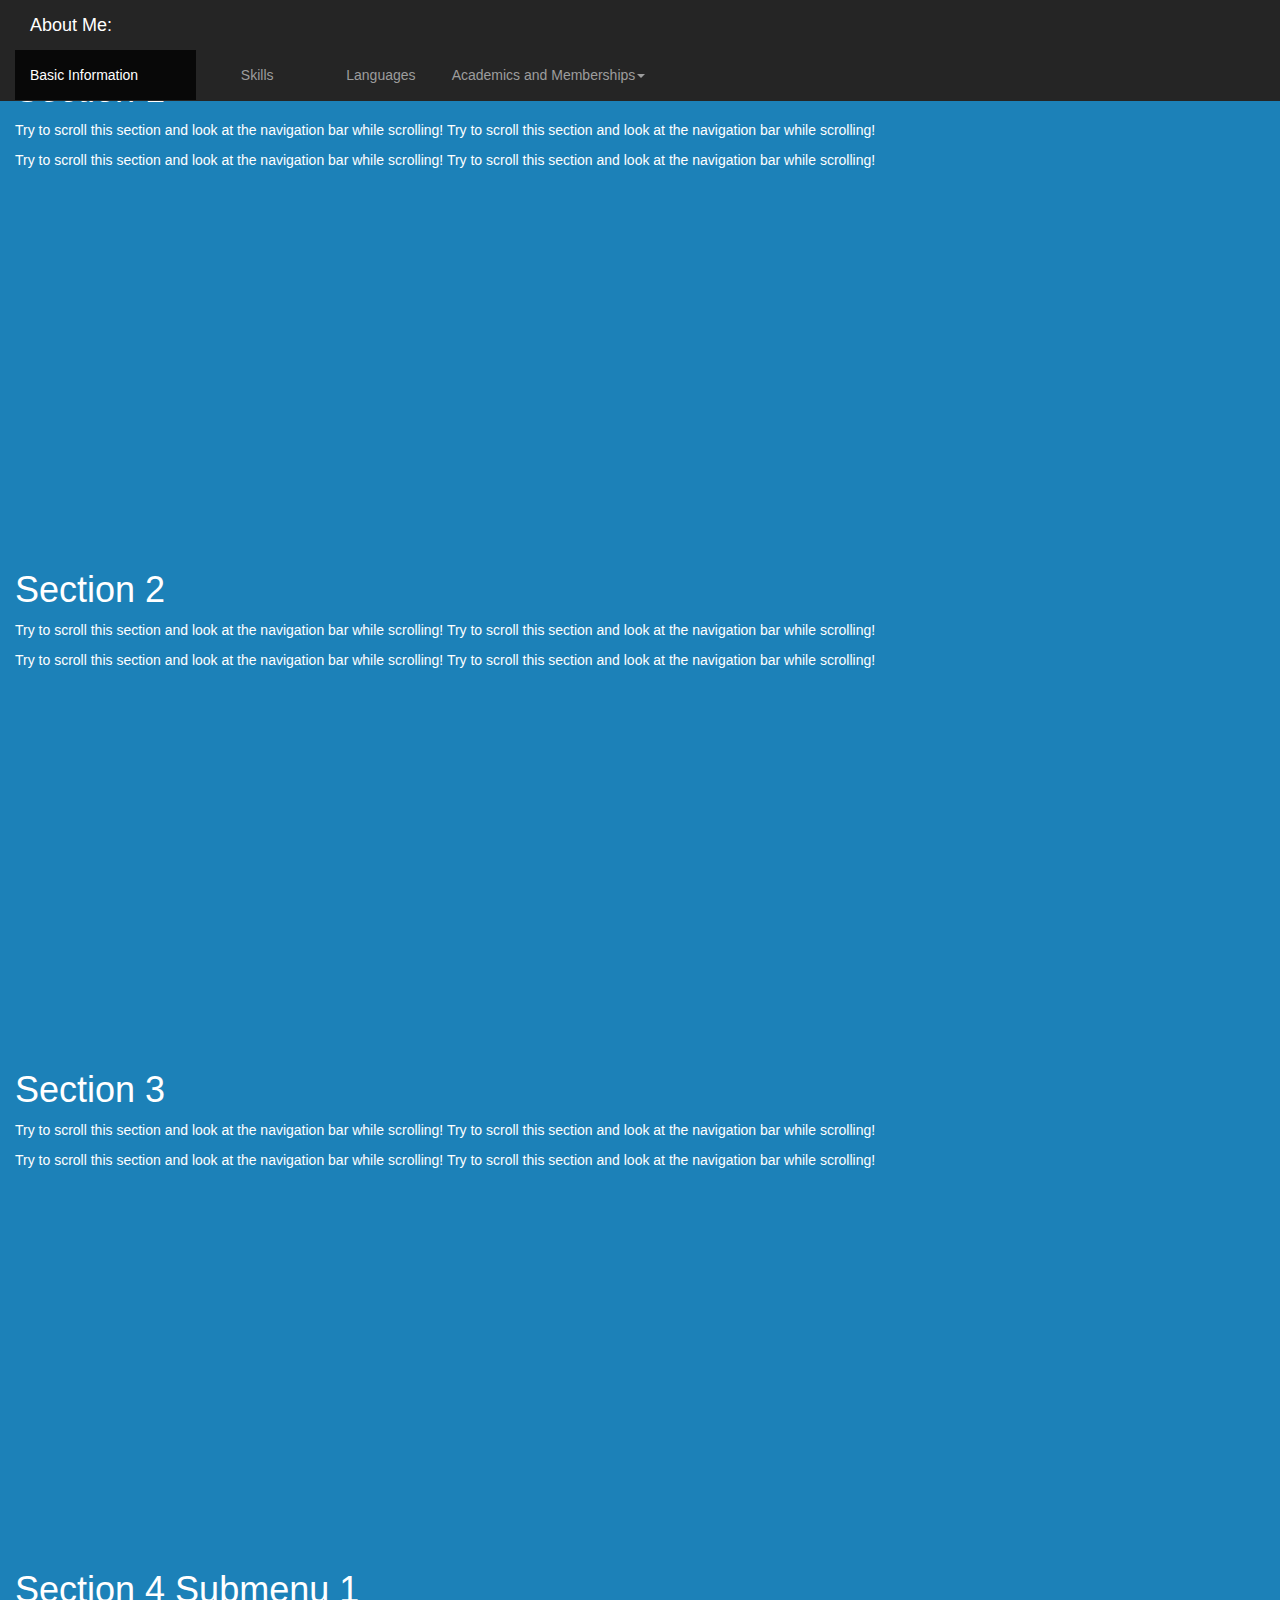
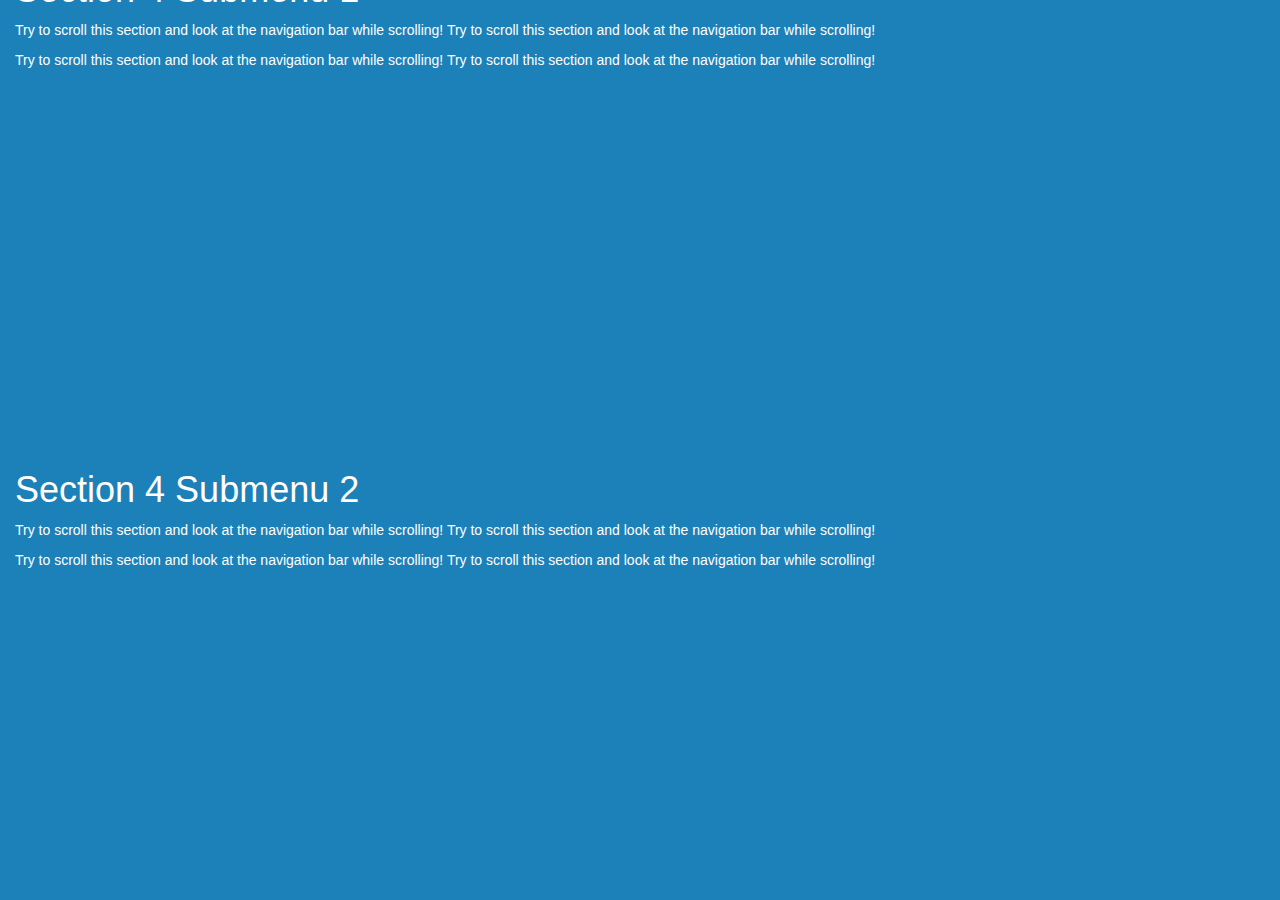
==== index.html @ 1522bcc2 "Bootstrap Responsive Page" ====
<!DOCTYPE html>
<html>
<head>
  <title>Bootstrap Example</title>
  <meta charset="utf-8">
  <meta name="viewport" content="width=device-width, initial-scale=1">
  <link rel="stylesheet" href="./css/bootstrap.min.css">
  <link rel="stylesheet" href="./css/style.css">
  <script src="./scripts/jquery.min.js"></script>
  <script src="./scripts/bootstrap.min.js"></script>
  <style>
  body {
      position: relative; 
  }
  #section1 {padding-top:50px;height:500px;color: #fff; background-color: rgb(28, 129, 184);}
  #section2 {padding-top:50px;height:500px;color: #fff; background-color: rgb(28, 129, 184);}
  #section3 {padding-top:50px;height:500px;color: #fff; background-color: rgb(28, 129, 184);}
  #section41 {padding-top:50px;height:500px;color: #fff; background-color: rgb(28, 129, 184);}
  #section42 {padding-top:50px;height:500px;color: #fff; background-color: rgb(28, 129, 184);}
  </style>
</head>
<body data-spy="scroll" data-target=".navbar" data-offset="50">

<nav class="navbar navbar-inverse navbar-fixed-top">
  <div class="container-fluid">
    <div class="navbar-header col-lg-12">
        <button type="button" class="navbar-toggle" data-toggle="collapse" data-target="#myNavbar">
          <span class="icon-bar"></span>
          <span class="icon-bar"></span>
          <span class="icon-bar"></span>                        
      </button>
      <a class="navbar-brand" href="#">About Me:</a>
    </div>
    <div>
      <div class="navbar-collapse collapse row" id="myNavbar">
        <ul class="nav navbar-nav col-lg-12 col-md-12 col-sm-12">
          <li class="col-lg-2 col-md-3 col-sm-3 col-xs-12 active"><a href="#section1">Basic Information</a></li>
          <li class="col-lg-1 col-md-2 col-sm-2 col-xs-12"><a href="#section2">Skills</a></li>
          <li class="col-lg-1 col-md-2 col-sm-2 col-xs-12"><a href="#section3">Languages</a></li>
          <li class="dropdown col-lg-3 col-md-4 col-sm-5 col-xs-12"><a class="dropdown-toggle" data-toggle="dropdown" href="#">Academics and Memberships<span class="caret"></span></a>
            <ul class="dropdown-menu">
              <li><a href="#section41">Courses Taken</a></li>
              <li class=""><a href="#section42">Memberships</a></li>
            </ul>
          </li>
        </ul>
      </div>
    </div>
  </div>
</nav>    

<div id="section1" class="container-fluid">
  <h1>Section 1</h1>
  <p>Try to scroll this section and look at the navigation bar while scrolling! Try to scroll this section and look at the navigation bar while scrolling!</p>
  <p>Try to scroll this section and look at the navigation bar while scrolling! Try to scroll this section and look at the navigation bar while scrolling!</p>
</div>
<div id="section2" class="container-fluid">
  <h1>Section 2</h1>
  <p>Try to scroll this section and look at the navigation bar while scrolling! Try to scroll this section and look at the navigation bar while scrolling!</p>
  <p>Try to scroll this section and look at the navigation bar while scrolling! Try to scroll this section and look at the navigation bar while scrolling!</p>
</div>
<div id="section3" class="container-fluid">
  <h1>Section 3</h1>
  <p>Try to scroll this section and look at the navigation bar while scrolling! Try to scroll this section and look at the navigation bar while scrolling!</p>
  <p>Try to scroll this section and look at the navigation bar while scrolling! Try to scroll this section and look at the navigation bar while scrolling!</p>
</div>
<div id="section41" class="container-fluid">
  <h1>Section 4 Submenu 1</h1>
  <p>Try to scroll this section and look at the navigation bar while scrolling! Try to scroll this section and look at the navigation bar while scrolling!</p>
  <p>Try to scroll this section and look at the navigation bar while scrolling! Try to scroll this section and look at the navigation bar while scrolling!</p>
</div>
<div id="section42" class="container-fluid">
  <h1>Section 4 Submenu 2</h1>
  <p>Try to scroll this section and look at the navigation bar while scrolling! Try to scroll this section and look at the navigation bar while scrolling!</p>
  <p>Try to scroll this section and look at the navigation bar while scrolling! Try to scroll this section and look at the navigation bar while scrolling!</p>
</div>

</body>
</html>
---- css/style.css ----
.right{
	float: right;
}
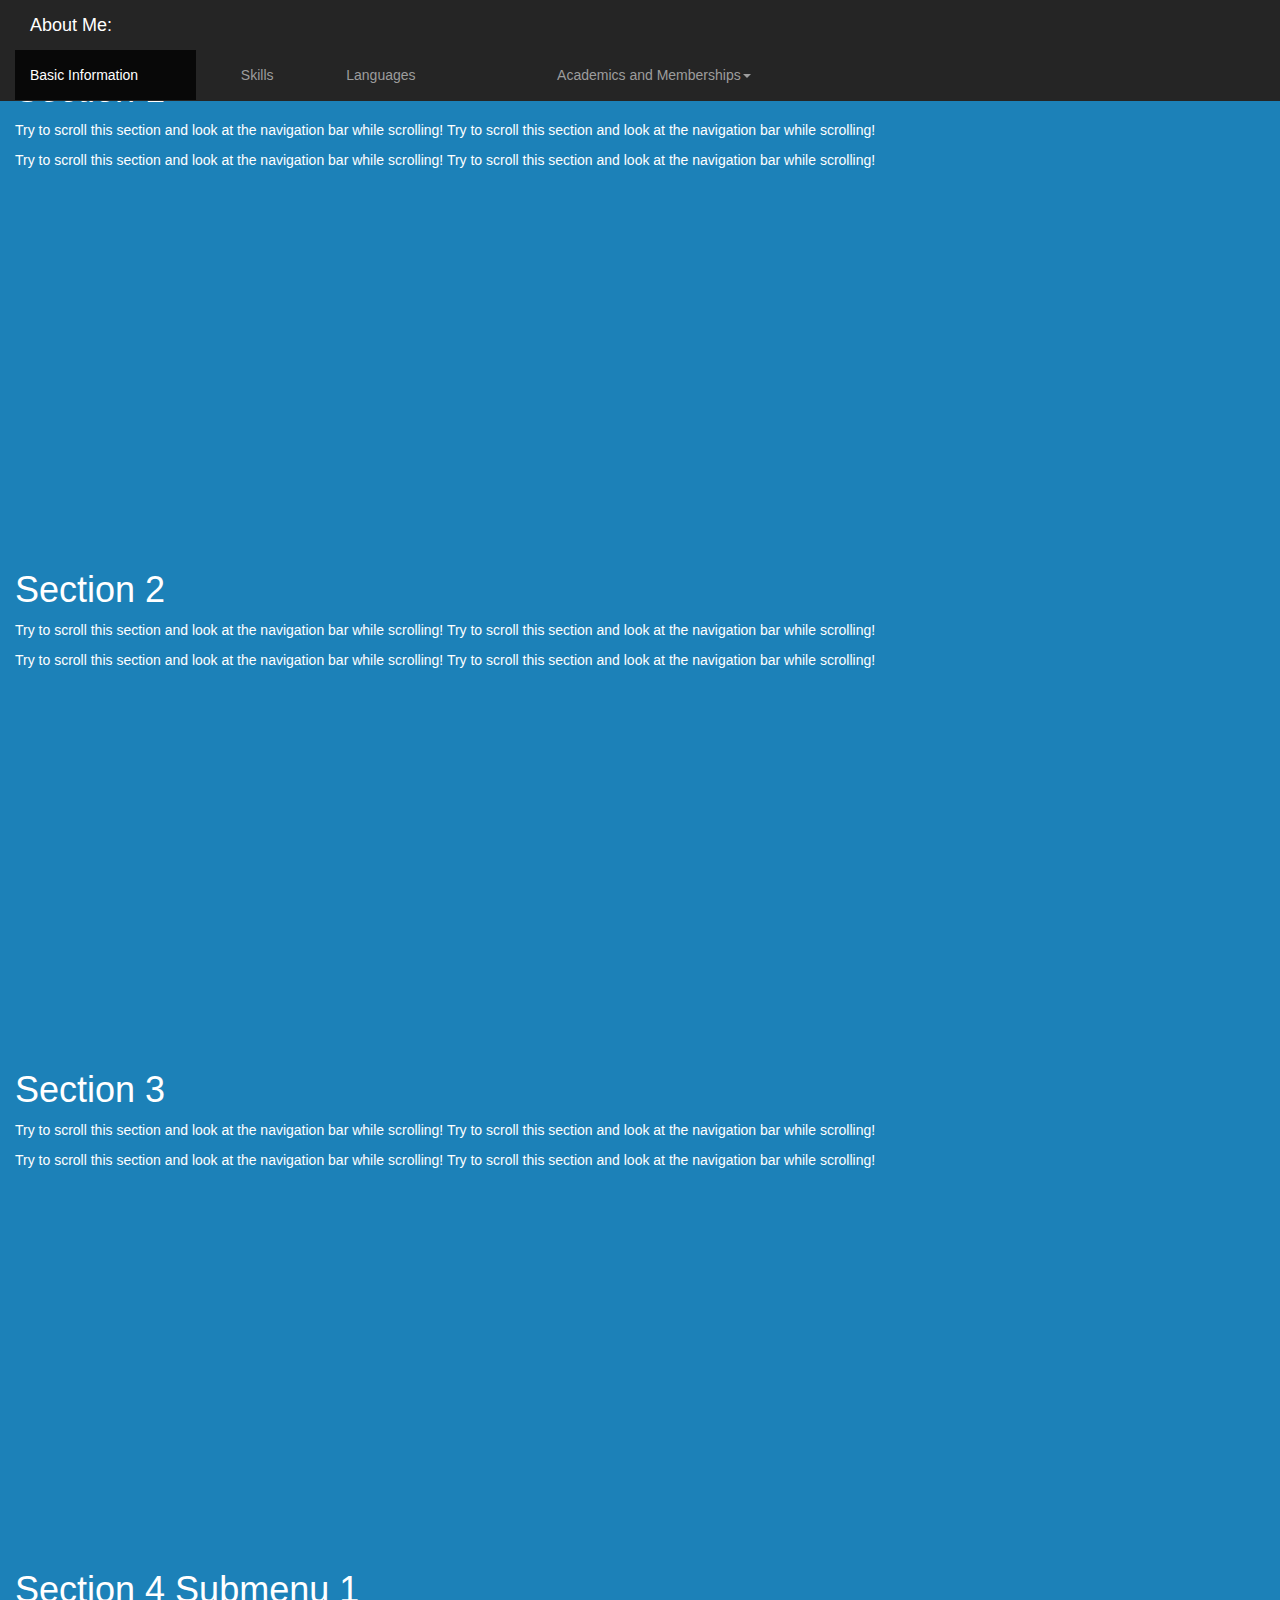
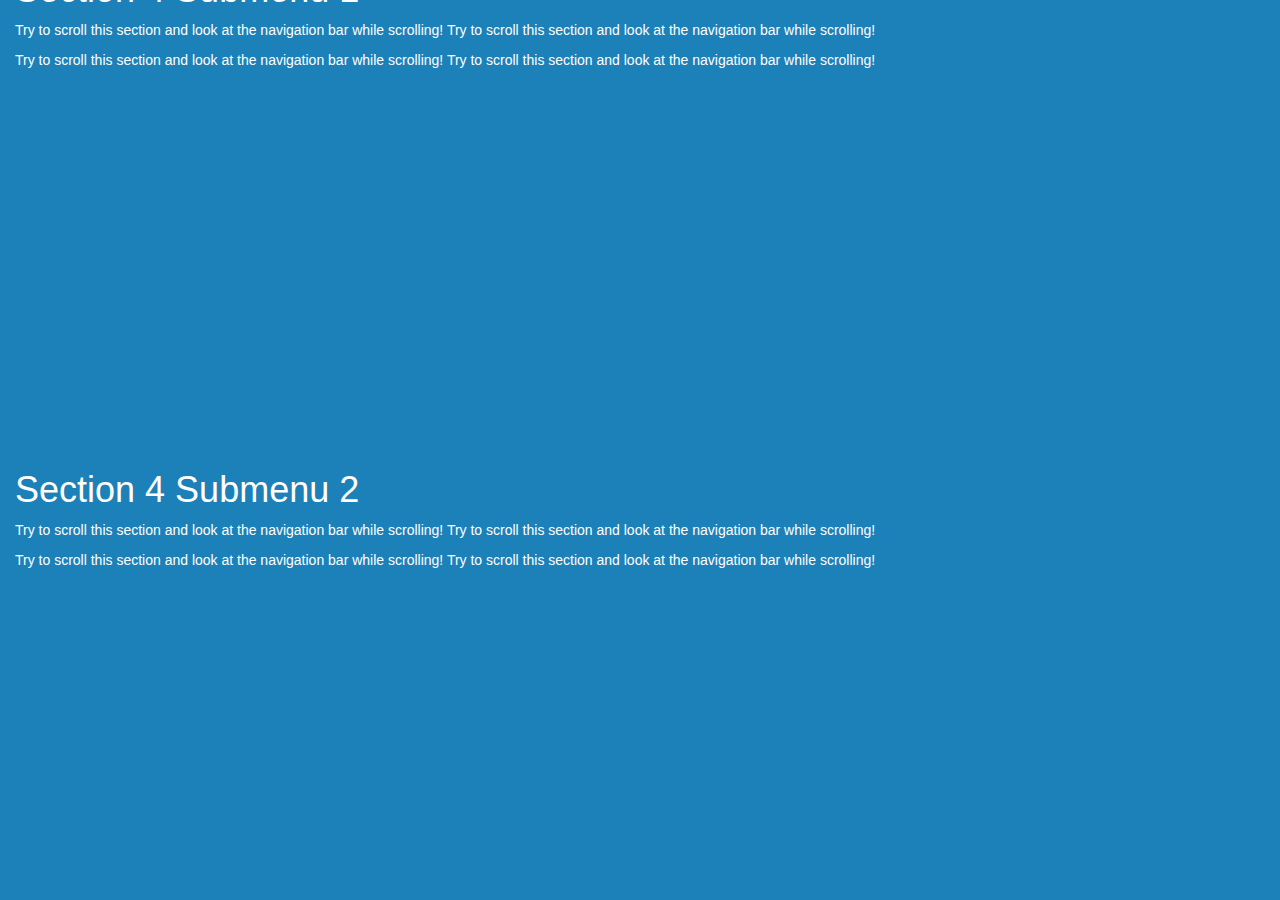
==== commit c6e2316d: "With Bootstrap 4" ====
--- a/index.html
+++ b/index.html
@@ -36,7 +36,7 @@
         <ul class="nav navbar-nav col-lg-12 col-md-12 col-sm-12">
           <li class="col-lg-2 col-md-3 col-sm-3 col-xs-12 active"><a href="#section1">Basic Information</a></li>
           <li class="col-lg-1 col-md-2 col-sm-2 col-xs-12"><a href="#section2">Skills</a></li>
-          <li class="col-lg-1 col-md-2 col-sm-2 col-xs-12"><a href="#section3">Languages</a></li>
+          <li class="col-lg-2 col-md-2 col-sm-2 col-xs-12"><a href="#section3">Languages</a></li>
           <li class="dropdown col-lg-3 col-md-4 col-sm-5 col-xs-12"><a class="dropdown-toggle" data-toggle="dropdown" href="#">Academics and Memberships<span class="caret"></span></a>
             <ul class="dropdown-menu">
               <li><a href="#section41">Courses Taken</a></li>
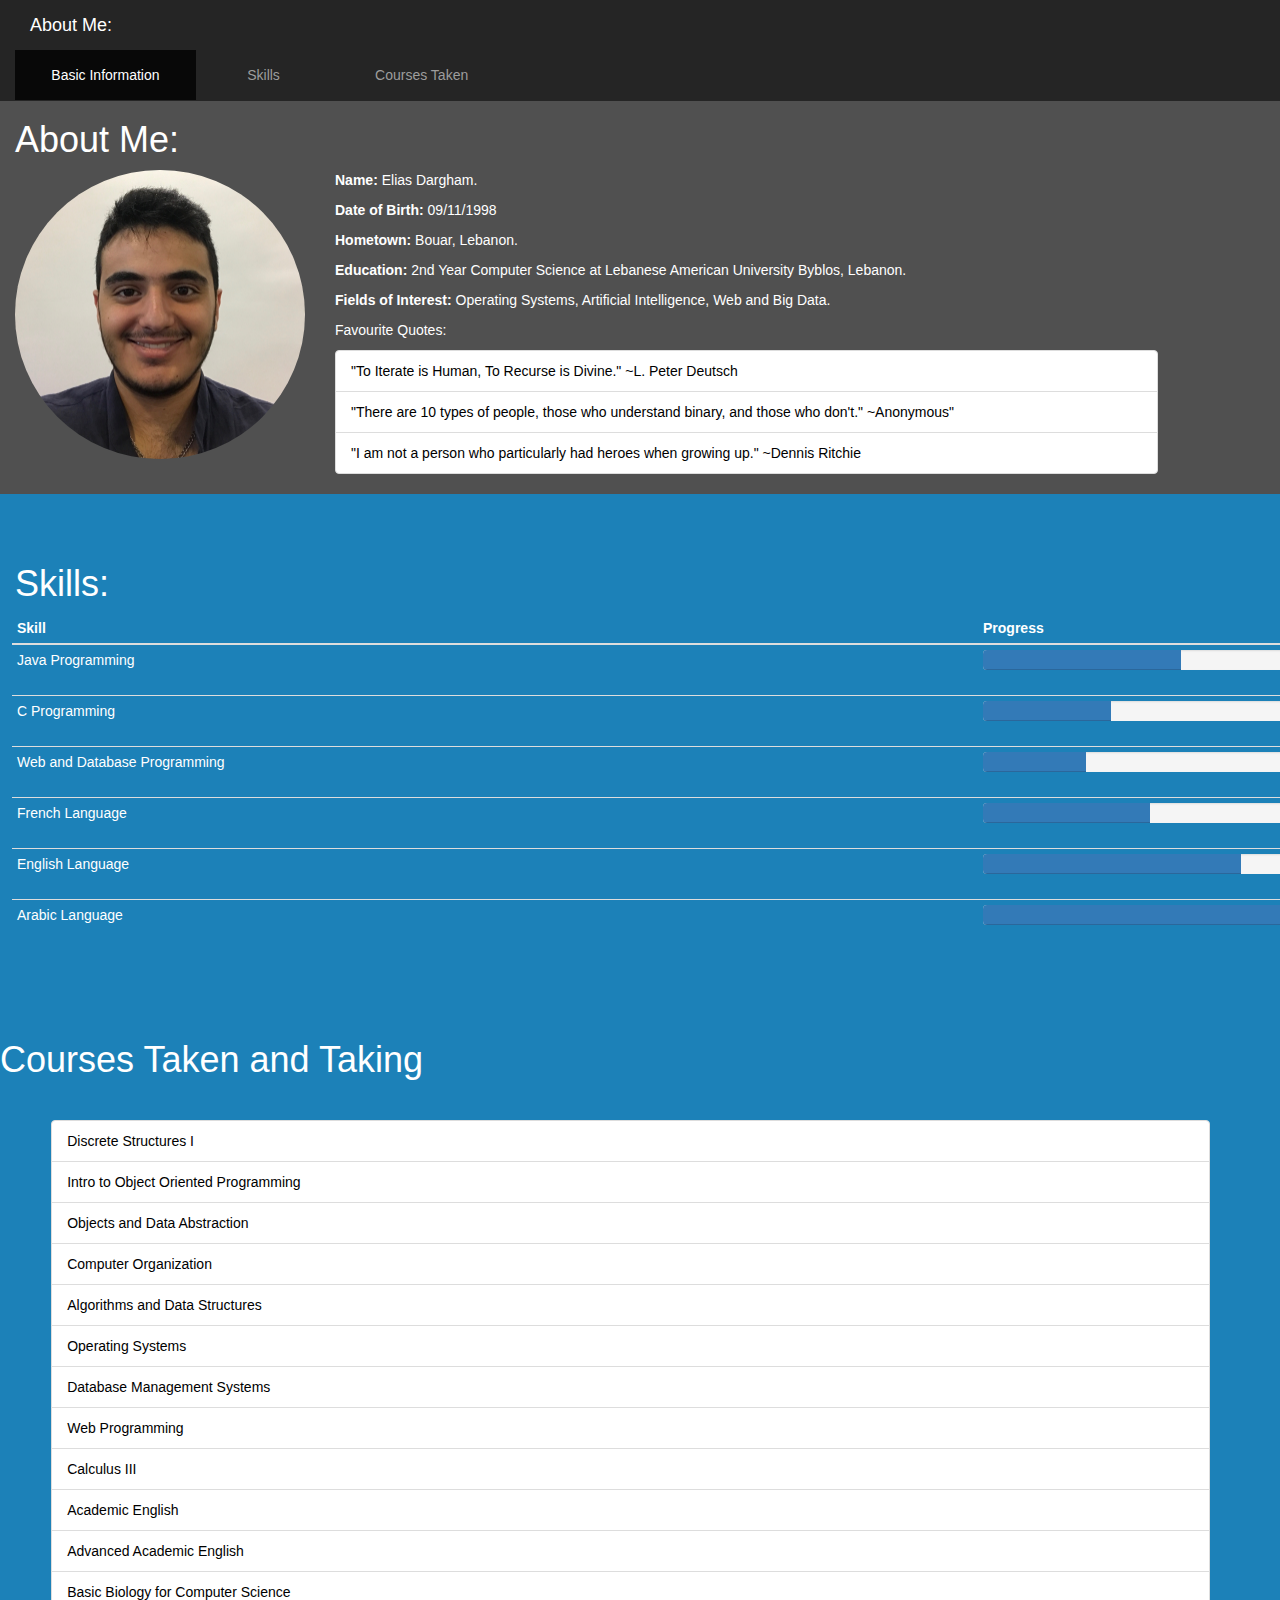
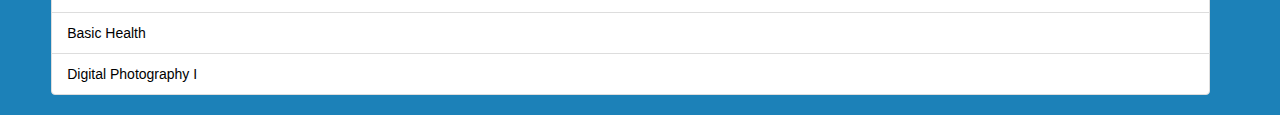
==== commit 7fa4157e: "My Page Implemented with Bootstrap 3" ====
--- a/index.html
+++ b/index.html
@@ -8,17 +8,8 @@
   <link rel="stylesheet" href="./css/style.css">
   <script src="./scripts/jquery.min.js"></script>
   <script src="./scripts/bootstrap.min.js"></script>
-  <style>
-  body {
-      position: relative; 
-  }
-  #section1 {padding-top:50px;height:500px;color: #fff; background-color: rgb(28, 129, 184);}
-  #section2 {padding-top:50px;height:500px;color: #fff; background-color: rgb(28, 129, 184);}
-  #section3 {padding-top:50px;height:500px;color: #fff; background-color: rgb(28, 129, 184);}
-  #section41 {padding-top:50px;height:500px;color: #fff; background-color: rgb(28, 129, 184);}
-  #section42 {padding-top:50px;height:500px;color: #fff; background-color: rgb(28, 129, 184);}
-  </style>
 </head>
+
 <body data-spy="scroll" data-target=".navbar" data-offset="50">
 
 <nav class="navbar navbar-inverse navbar-fixed-top">
@@ -36,12 +27,7 @@
         <ul class="nav navbar-nav col-lg-12 col-md-12 col-sm-12">
           <li class="col-lg-2 col-md-3 col-sm-3 col-xs-12 active"><a href="#section1">Basic Information</a></li>
           <li class="col-lg-1 col-md-2 col-sm-2 col-xs-12"><a href="#section2">Skills</a></li>
-          <li class="col-lg-2 col-md-2 col-sm-2 col-xs-12"><a href="#section3">Languages</a></li>
-          <li class="dropdown col-lg-3 col-md-4 col-sm-5 col-xs-12"><a class="dropdown-toggle" data-toggle="dropdown" href="#">Academics and Memberships<span class="caret"></span></a>
-            <ul class="dropdown-menu">
-              <li><a href="#section41">Courses Taken</a></li>
-              <li class=""><a href="#section42">Memberships</a></li>
-            </ul>
+          <li class="col-lg-2 col-md-2 col-sm-2 col-xs-12"><a href="#section3">Courses Taken</a></li>
           </li>
         </ul>
       </div>
@@ -49,30 +35,116 @@
   </div>
 </nav>    
 
-<div id="section1" class="container-fluid">
-  <h1>Section 1</h1>
-  <p>Try to scroll this section and look at the navigation bar while scrolling! Try to scroll this section and look at the navigation bar while scrolling!</p>
-  <p>Try to scroll this section and look at the navigation bar while scrolling! Try to scroll this section and look at the navigation bar while scrolling!</p>
+<div id="section1" class="container-fluid above row">
+  <h1 class = "col-xs-12">About Me: </h1>
+  <p><br></p>
+  <img src="ProfilePic.jpg" class="img-circle col-xs-11 col-sm-5 col-md-3 col-lg-3" alt="edargham" width="50%" height="70%"> 
+  <div class = "cont col-xs-12 col-sm-6 col-md-8 col-lg-8">
+  <p><strong>Name: </strong>Elias Dargham.</p>
+  <p><strong>Date of Birth: </strong>09/11/1998</p>
+  <p><strong>Hometown: </strong>Bouar, Lebanon.</p>
+  <p><strong>Education: </strong>2nd Year Computer Science at Lebanese American University Byblos, Lebanon.</p>
+  <p><strong>Fields of Interest: </strong> Operating Systems, Artificial Intelligence, Web and Big Data.</p>
+  <p>Favourite Quotes: </p>
+  <ul class="list-group">
+    <li class="list-group-item">"To Iterate is Human, To Recurse is Divine." ~L. Peter Deutsch</li>
+    <li class="list-group-item">"There are 10 types of people, those who understand binary, and those who don't." ~Anonymous" </li>
+    <li class="list-group-item">"I am not a person who particularly had heroes when growing up." ~Dennis Ritchie</li>
+  </ul>
 </div>
-<div id="section2" class="container-fluid">
-  <h1>Section 2</h1>
-  <p>Try to scroll this section and look at the navigation bar while scrolling! Try to scroll this section and look at the navigation bar while scrolling!</p>
-  <p>Try to scroll this section and look at the navigation bar while scrolling! Try to scroll this section and look at the navigation bar while scrolling!</p>
+  
 </div>
-<div id="section3" class="container-fluid">
-  <h1>Section 3</h1>
-  <p>Try to scroll this section and look at the navigation bar while scrolling! Try to scroll this section and look at the navigation bar while scrolling!</p>
-  <p>Try to scroll this section and look at the navigation bar while scrolling! Try to scroll this section and look at the navigation bar while scrolling!</p>
+
+<div id="section2" class="container-fluid row">
+
+  <h1 class = "col-xs-12">Skills: </h1>
+  
+  <table class="table table-condensed col-xs-12">
+    <thead>
+      <tr>
+        <th>Skill</th>
+        <th>Progress</th>
+      </tr>
+    </thead>
+    <tbody>
+      <tr>
+        <td>Java Programming</td>
+        <td>
+        	<div class="progress">
+  				<div class="progress-bar" role="progressbar" aria-valuenow="65" aria-valuemin="0" aria-valuemax="100" style="width:65%">
+    			<span class="sr-only">65% Complete</span>
+ 			</div>
+		</div>
+        </td>
+      </tr>
+      <tr>
+        <td>C Programming</td>
+        <td>        	
+        	<div class="progress">
+  				<div class="progress-bar" role="progressbar" aria-valuenow="42" aria-valuemin="0" aria-valuemax="100" style="width:42%">
+    			<span class="sr-only">42% Complete</span>
+ 			</div>
+ 		</td>
+      </tr>
+      <tr>
+        <td>Web and Database Programming</td>
+        <td>        	
+        	<div class="progress">
+  				<div class="progress-bar" role="progressbar" aria-valuenow="34" aria-valuemin="0" aria-valuemax="100" style="width:34%">
+    			<span class="sr-only">34% Complete</span>
+ 			</div>
+ 		</td>
+      </tr>
+      <tr>
+        <td>French Language</td>
+        <td>        	
+        	<div class="progress">
+  				<div class="progress-bar" role="progressbar" aria-valuenow="55" aria-valuemin="0" aria-valuemax="100" style="width:55%">
+    			<span class="sr-only">55% Complete</span>
+ 			</div>
+ 		</td>
+      </tr>
+      <tr>
+        <td>English Language</td>
+        <td>        	
+        	<div class="progress">
+  				<div class="progress-bar" role="progressbar" aria-valuenow="85" aria-valuemin="0" aria-valuemax="100" style="width:85%">
+    			<span class="sr-only">85% Complete</span>
+ 			</div>
+ 		</td>
+      </tr>
+      <tr>
+        <td>Arabic Language</td>
+        <td>        	
+        	<div class="progress">
+  				<div class="progress-bar" role="progressbar" aria-valuenow="100" aria-valuemin="0" aria-valuemax="100" style="width:100%">
+    			<span class="sr-only">100% Complete</span>
+ 			</div>
+ 		</td>
+      </tr>
+    </tbody>
+  </table>
 </div>
-<div id="section41" class="container-fluid">
-  <h1>Section 4 Submenu 1</h1>
-  <p>Try to scroll this section and look at the navigation bar while scrolling! Try to scroll this section and look at the navigation bar while scrolling!</p>
-  <p>Try to scroll this section and look at the navigation bar while scrolling! Try to scroll this section and look at the navigation bar while scrolling!</p>
-</div>
-<div id="section42" class="container-fluid">
-  <h1>Section 4 Submenu 2</h1>
-  <p>Try to scroll this section and look at the navigation bar while scrolling! Try to scroll this section and look at the navigation bar while scrolling!</p>
-  <p>Try to scroll this section and look at the navigation bar while scrolling! Try to scroll this section and look at the navigation bar while scrolling!</p>
+
+<div id="section3" class="container-fluid row">
+  <h1>Courses Taken and Taking</h1>
+  	<p><br></p>
+    <ul class="unord list-group col-xs-11">
+    <li class="list-group-item">Discrete Structures I</li>
+    <li class="list-group-item">Intro to Object Oriented Programming</li>
+    <li class="list-group-item">Objects and Data Abstraction</li>
+    <li class="list-group-item">Computer Organization</li>
+    <li class="list-group-item">Algorithms and Data Structures</li>
+    <li class="list-group-item">Operating Systems</li>
+    <li class="list-group-item">Database Management Systems</li>
+    <li class="list-group-item">Web Programming</li>
+    <li class="list-group-item">Calculus III</li>
+    <li class="list-group-item">Academic English</li>
+    <li class="list-group-item">Advanced Academic English</li>
+    <li class="list-group-item">Basic Biology for Computer Science</li>
+    <li class="list-group-item">Basic Health</li>
+    <li class="list-group-item">Digital Photography I</li>
+  </ul>
 </div>
 
 </body>
--- a/css/style.css
+++ b/css/style.css
@@ -1,3 +1,33 @@
-.right{
-	float: right;
+body {
+      position: relative; 
+      background-color: rgb(28, 129, 184);
+}
+
+#section1 {padding-top:50px; height:110%; color: #fff; background-color: rgb(80, 80, 80);}
+  
+#section2 {padding-top:50px; height:110%; color: #fff; background-color: rgb(28, 129, 184);}
+  
+#section3 {padding-top:50px; height:110%; color: #fff; background-color: rgb(28, 129, 184);}
+
+li {
+	
+	color: #000 !important;
+	
+}
+
+div.cont{
+
+	text-align: left !important;
+}
+
+table {
+
+	left: 12px !important;
+
+}
+
+ul.unord{
+	
+	left: 4%;
+	
 }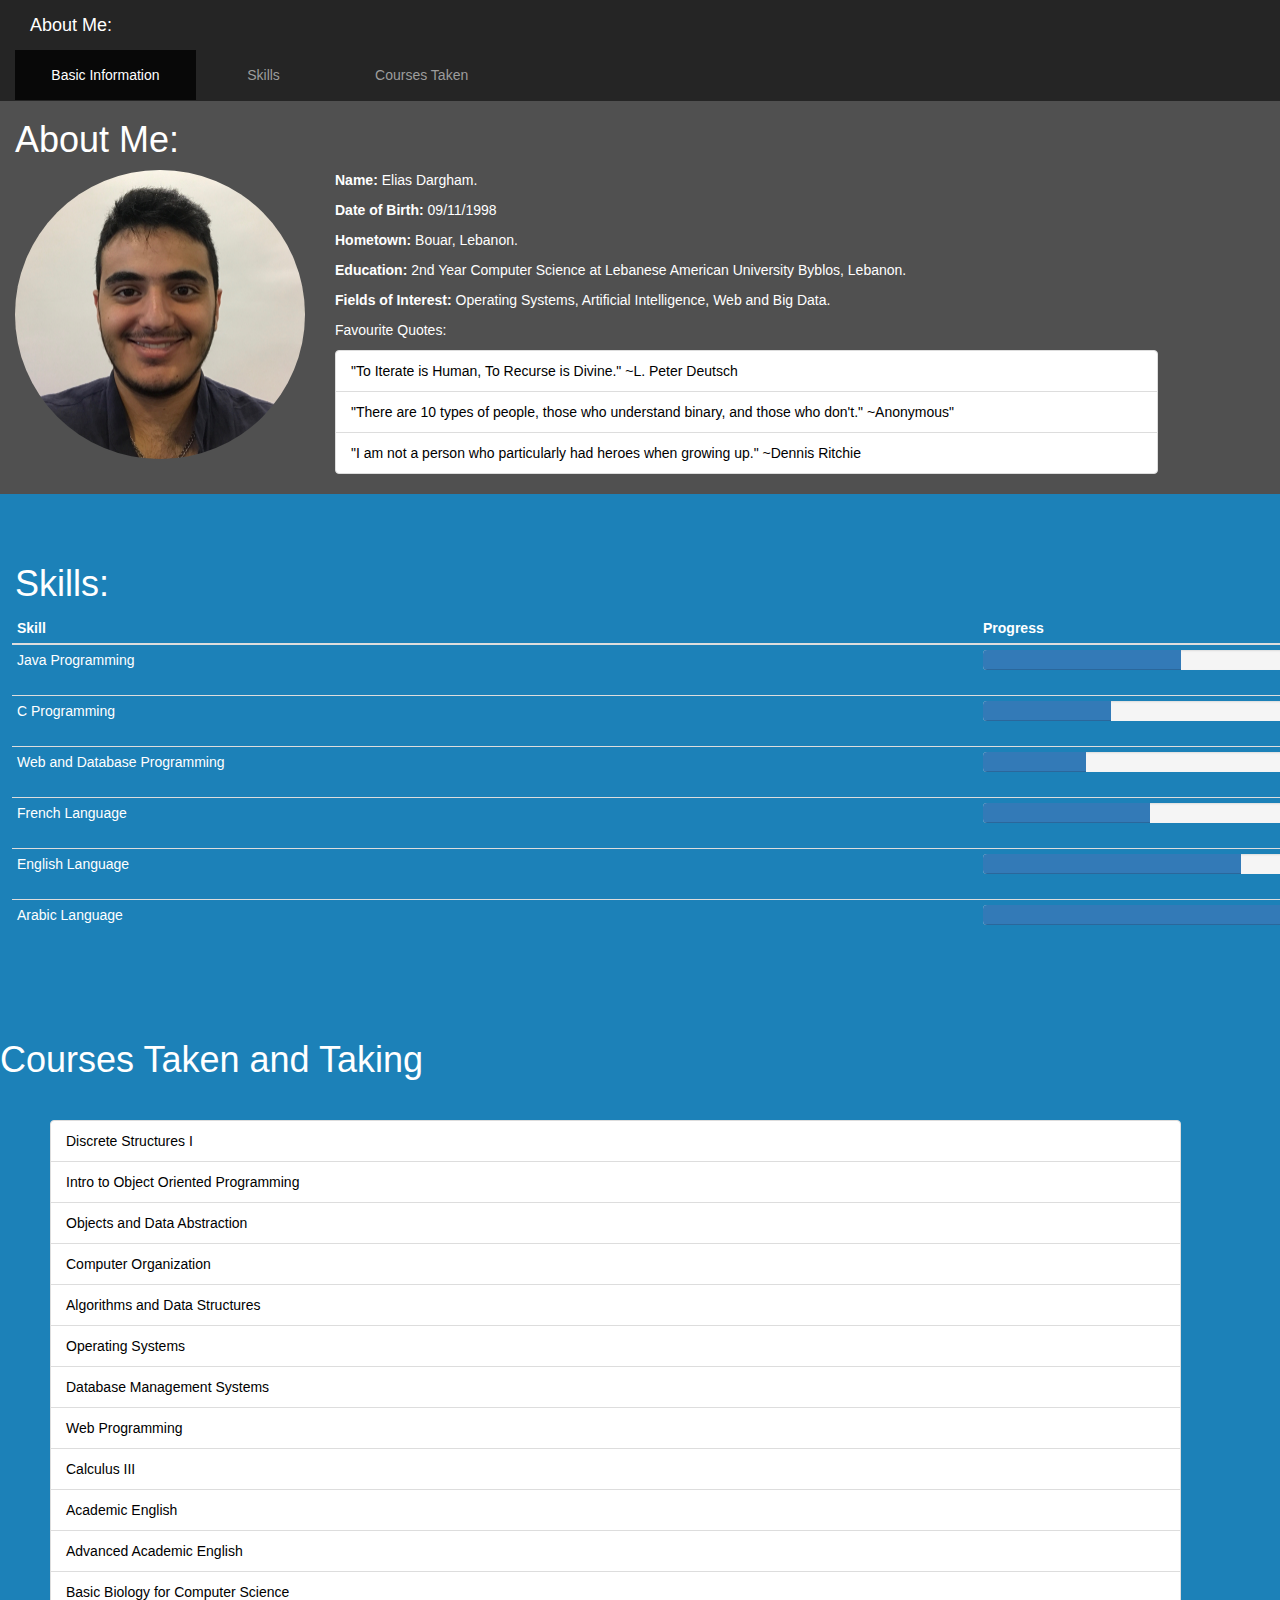
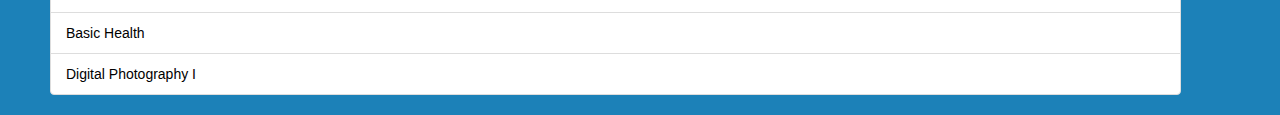
==== commit 1fefc86d: "My Page Implemented with Bootstrap 3" ====
--- a/index.html
+++ b/index.html
@@ -1,7 +1,7 @@
 <!DOCTYPE html>
 <html>
 <head>
-  <title>Bootstrap Example</title>
+  <title>About Me:</title>
   <meta charset="utf-8">
   <meta name="viewport" content="width=device-width, initial-scale=1">
   <link rel="stylesheet" href="./css/bootstrap.min.css">
@@ -126,7 +126,7 @@
   </table>
 </div>
 
-<div id="section3" class="container-fluid row">
+<div id="section3" class="container-fluid row col-xs-12">
   <h1>Courses Taken and Taking</h1>
   	<p><br></p>
     <ul class="unord list-group col-xs-11">
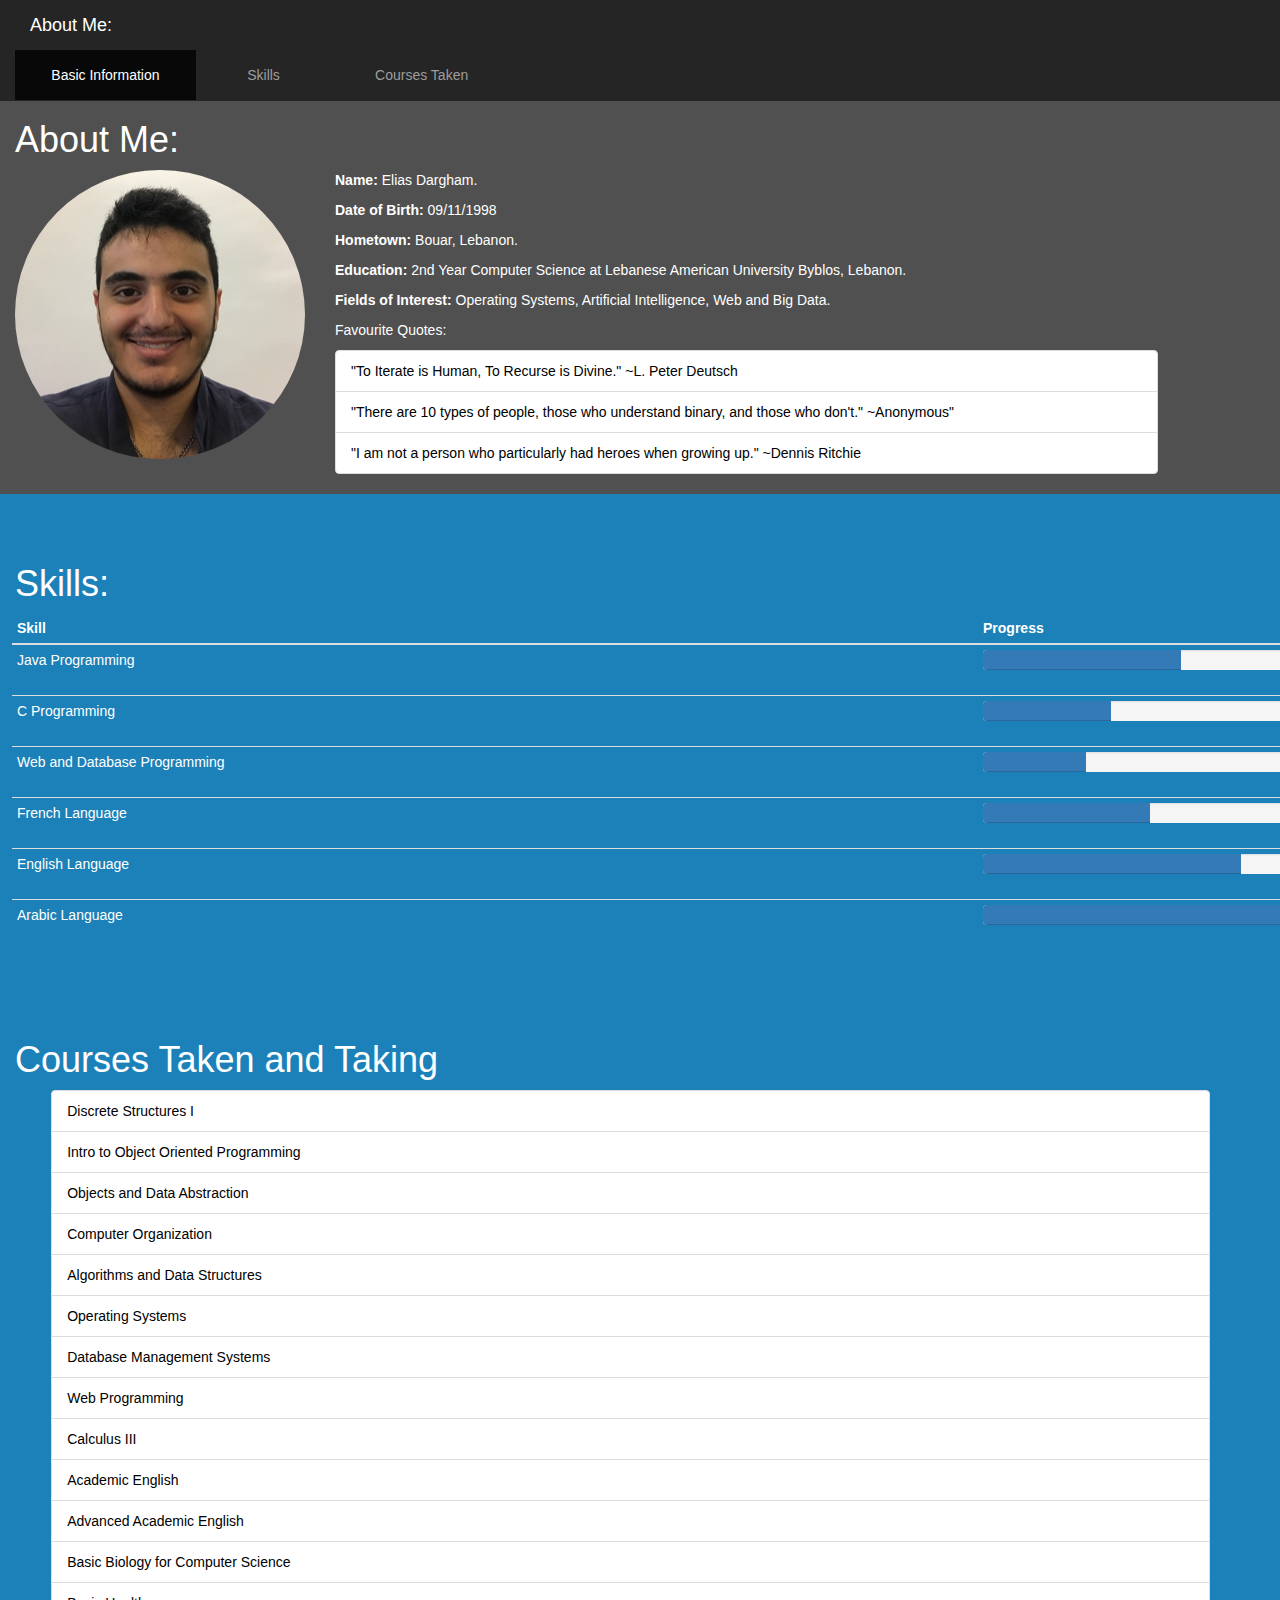
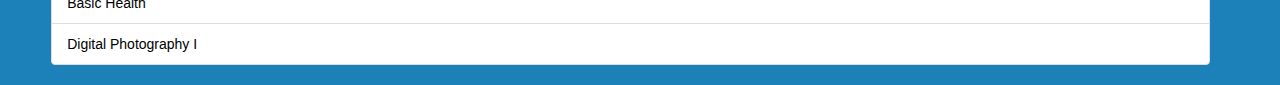
==== commit 61f7727d: "My Page Implemented with Bootstrap 3" ====
--- a/index.html
+++ b/index.html
@@ -126,8 +126,8 @@
   </table>
 </div>
 
-<div id="section3" class="container-fluid row col-xs-12">
-  <h1>Courses Taken and Taking</h1>
+<div id="section3" class="container-fluid row">
+  <h1 class = "col-xs-12">Courses Taken and Taking</h1>
   	<p><br></p>
     <ul class="unord list-group col-xs-11">
     <li class="list-group-item">Discrete Structures I</li>
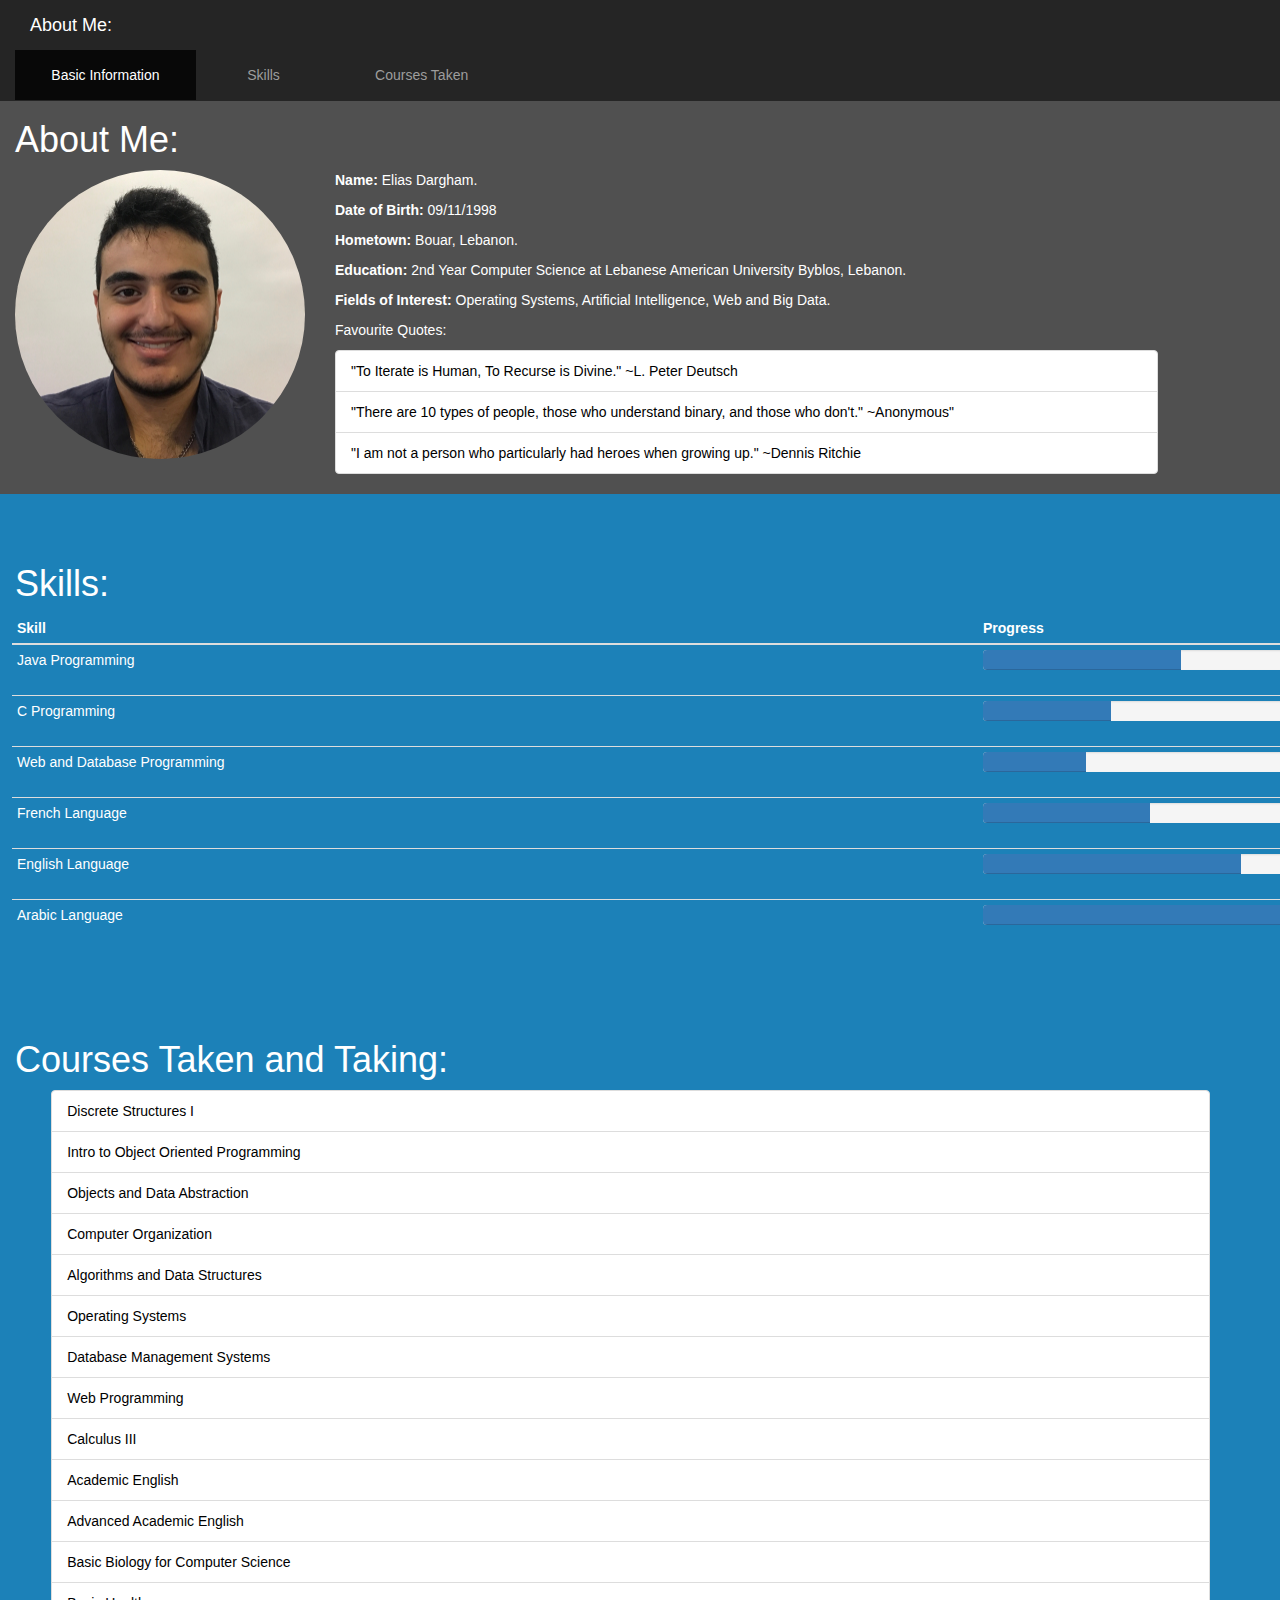
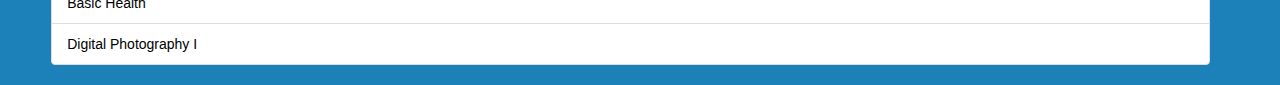
==== commit 1ef504fd: "My Page Implemented with Bootstrap 3" ====
--- a/index.html
+++ b/index.html
@@ -127,7 +127,7 @@
 </div>
 
 <div id="section3" class="container-fluid row">
-  <h1 class = "col-xs-12">Courses Taken and Taking</h1>
+  <h1 class = "col-xs-12">Courses Taken and Taking: </h1>
   	<p><br></p>
     <ul class="unord list-group col-xs-11">
     <li class="list-group-item">Discrete Structures I</li>
